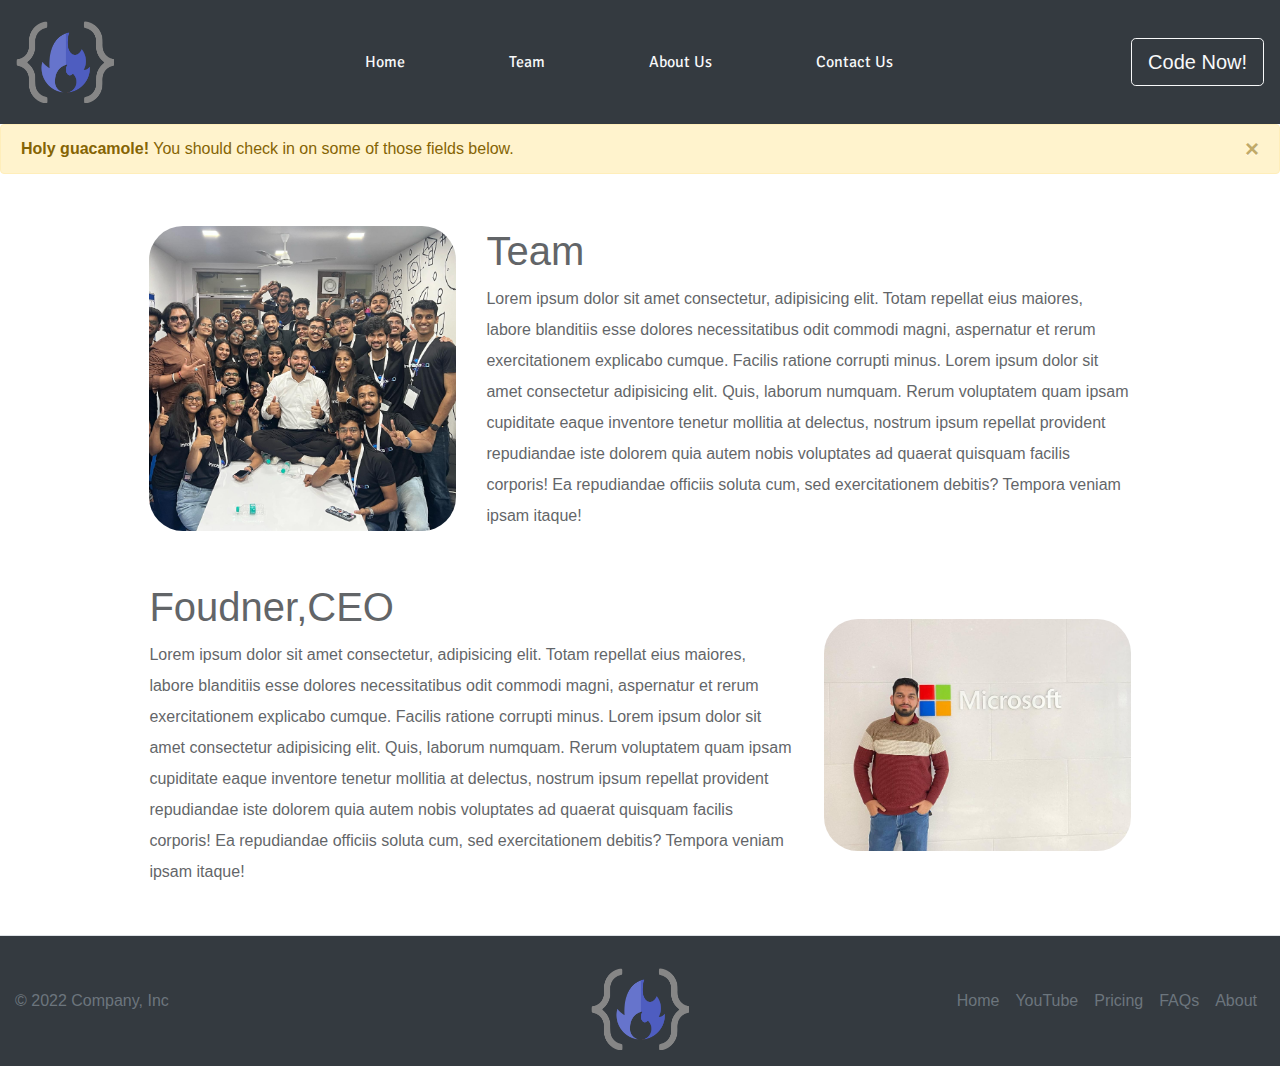
==== index.html @ 54fc323a "Rename newIndex.html to index.html" ====
<!doctype html>
<html lang="en">

<head>
    <!-- Required meta tags -->
    <meta charset="utf-8">
    <meta name="viewport" content="width=device-width, initial-scale=1, shrink-to-fit=no">
    <link rel="stylesheet" href="newhome.css">
    <link rel="preconnect" href="https://fonts.googleapis.com">
    <link rel="preconnect" href="https://fonts.gstatic.com" crossorigin>
    <link href="https://fonts.googleapis.com/css2?family=Pangolin&display=swap" rel="stylesheet">
    <link href="https://fonts.googleapis.com/css2?family=Signika+Negative:wght@600&display=swap" rel="stylesheet">

    <!-- Bootstrap CSS -->
    <link rel="stylesheet" href="https://cdn.jsdelivr.net/npm/bootstrap@4.3.1/dist/css/bootstrap.min.css"
        integrity="sha384-ggOyR0iXCbMQv3Xipma34MD+dH/1fQ784/j6cY/iJTQUOhcWr7x9JvoRxT2MZw1T" crossorigin="anonymous">

    <title>Code Help By Babbar</title>
</head>

<body>



    <div class="container-fluid mb-5 px-0">


        <!-- NAVBAR SECTION  -->


        <div class="col mb-5 px-0">
            <nav class="navbar navbar-expand-lg navbat-light bg-dark py-3 sticky">
                <a href="https://www.thecodehelp.in/" class="display-3 navbar-brand my-auto"><img class="mr-2"
                        src="./logo.png" alt="" style="width: 98px; height: 82px;"></a>

                <button class="navbar-toggler bg-light" data-toggle="collapse" data-target="#mynavbar">
                    <span class="navbar-toggler-icon"></span>
                </button>

                <div class="collapse navbar-collapse" id="mynavbar">
                    <ul class="navbar-nav mx-auto d-flex align-items-centerjustify-content-center">
                        <li class="mx-10 nav-item px-2"> <a href="https://www.thecodehelp.in/"
                                class="Fonts fs-1 nav-links text-light"
                                style="margin-left: 38px; margin-right: 50px;">Home </a></li>
                        <li class="mx-10 nav-item px-2"> <a href="#team-scroll"
                                class=" Fonts fs-1  text-light nav-links" data-toggle="dropdown"
                                style="margin-left: 38px; margin-right: 50px;">Team</a>
                            <!-- <div class="dropdown-menu">
                                <a href="#" class="dropdown-item">Web Development</a>
                                <a href="#" class="dropdown-item">DSA</a>
                            </div> -->
                        </li>
                        <li class="mx-10 nav-item px-2 dropdown"> <a href="#foot"
                                class=" Fonts fs-1 nav-links text-light"
                                style="margin-left: 38px; margin-right: 50px;">About Us </a>
                        </li>
                        <li class="mx-10 nav-item px-2"> <a href="https://www.thecodehelp.in/contact"
                                class=" Fonts fs-1 nav-links text-light"
                                style="margin-left: 38px; margin-right: 50px;">Contact Us </a></li>
                    </ul>

                    <a href="https://labs.thecodehelp.in/quick-compiler"><button type="button"
                            class="btn btn-lg btn-outline-light">Code Now!</button></a>
                </div>
            </nav>


            <div class="alert alert-warning alert-dismissible fade show" role="alert">
                <strong>Holy guacamole!</strong> You should check in on some of those fields below.
                <button type="button" class="close" data-dismiss="alert" aria-label="Close">
                  <span aria-hidden="true">&times;</span>
                </button>
              </div>

            
         


        </div>



        <!-- TEAM AND CEO SECTION  -->

        <div class="container mt-5 mb-5" id="team">

            <div class="row mb-5 d-flex align-items-center" id="team-scroll">
                <div class="col-lg-4 col-sm-12 col-12 my-1"><img class="teamImg" src="./babbar team.png.png" alt="">
                </div>
                <div class="col-lg-8 col-sm-12 col-12  team-para">
                    <h1 class="display1">Team</h1>
                    Lorem ipsum dolor sit amet consectetur, adipisicing elit. Totam repellat eius maiores, labore
                    blanditiis esse dolores necessitatibus odit commodi magni, aspernatur et rerum exercitationem
                    explicabo cumque. Facilis ratione corrupti minus. Lorem ipsum dolor sit amet consectetur adipisicing
                    elit. Quis, laborum numquam. Rerum voluptatem quam ipsam cupiditate eaque inventore tenetur mollitia
                    at delectus, nostrum ipsum repellat provident repudiandae iste dolorem quia autem nobis voluptates
                    ad quaerat quisquam facilis corporis! Ea repudiandae officiis soluta cum, sed exercitationem
                    debitis? Tempora veniam ipsam itaque!
                </div>
            </div>

            <div class="row mb-5 d-flex align-items-center">
                <div class="col-lg-8 col-sm-12 col-12  team-para">
                    <h1 class="display1">Foudner,CEO</h1>
                    Lorem ipsum dolor sit amet consectetur, adipisicing elit. Totam repellat eius maiores, labore
                    blanditiis esse dolores necessitatibus odit commodi magni, aspernatur et rerum exercitationem
                    explicabo cumque. Facilis ratione corrupti minus. Lorem ipsum dolor sit amet consectetur adipisicing
                    elit. Quis, laborum numquam. Rerum voluptatem quam ipsam cupiditate eaque inventore tenetur mollitia
                    at delectus, nostrum ipsum repellat provident repudiandae iste dolorem quia autem nobis voluptates
                    ad quaerat quisquam facilis corporis! Ea repudiandae officiis soluta cum, sed exercitationem
                    debitis? Tempora veniam ipsam itaque!
                </div>
                <div class="col-lg-4 col-sm-12 col-12"><img class="teamImg" src="./babbar.png.png" alt=""></div>
            </div>
        </div>

    </div>
    <!-- FOOTER SECTION  -->

    <div id="foot" style="height: 100%;">
        <footer class="bg-dark d-flex flex-wrap justify-content-between align-items-center py-3 mt-5 border-top">
            <p class="col-md-4 mb-0 text-muted col-sm-12 ">© 2022 Company, Inc</p>

            <a href="https://www.thecodehelp.in/"
                class="mt-3 col-sm-12 col-md-4 d-flex align-items-center justify-content-center mb-3 mb-md-0 me-md-auto link-dark text-decoration-none">
                <img src="./logo.png" alt="" style="width: 98px; height: 82px;">
            </a>

            <ul class="nav col-md-4 justify-content-end col-sm-12 ">
                <li class="nav-item"><a href="https://www.thecodehelp.in/" class="nav-link px-2 text-muted">Home</a>
                </li>
                <li class="nav-item"><a href="https://www.youtube.com/@CodeHelp/videos"
                        class="nav-link px-2 text-muted">YouTube</a></li>
                <li class="nav-item"><a href="https://www.thecodehelp.in/#courses"
                        class="nav-link px-2 text-muted">Pricing</a></li>
                <li class="nav-item"><a href="#" class="nav-link px-2 text-muted">FAQs</a></li>
                <li class="nav-item"><a href="https://www.thecodehelp.in/about"
                        class="nav-link px-2 text-muted">About</a></li>
            </ul>
        </footer>
    </div>





    <!-- Optional JavaScript -->
    <!-- jQuery first, then Popper.js, then Bootstrap JS -->
    <script src="https://code.jquery.com/jquery-3.3.1.slim.min.js"
        integrity="sha384-q8i/X+965DzO0rT7abK41JStQIAqVgRVzpbzo5smXKp4YfRvH+8abtTE1Pi6jizo"
        crossorigin="anonymous"></script>
    <script src="https://cdn.jsdelivr.net/npm/popper.js@1.14.7/dist/umd/popper.min.js"
        integrity="sha384-UO2eT0CpHqdSJQ6hJty5KVphtPhzWj9WO1clHTMGa3JDZwrnQq4sF86dIHNDz0W1"
        crossorigin="anonymous"></script>
    <script src="https://cdn.jsdelivr.net/npm/bootstrap@4.3.1/dist/js/bootstrap.min.js"
        integrity="sha384-JjSmVgyd0p3pXB1rRibZUAYoIIy6OrQ6VrjIEaFf/nJGzIxFDsf4x0xIM+B07jRM"
        crossorigin="anonymous"></script>
</body>

</html>
---- newhome.css ----
html{
    scroll-behavior: smooth;
}

.teamImg{
    width: 100%;
    border-radius: 34px;
    height: 100%;
}

.team-para{
    line-height: 31px;
    opacity: 0.7;
}

#team{
    width: 79%;
}

.Fonts{
    font-family: 'Signika Negative', sans-serif;
    font-style: normal;
}

.sticky {
    position: fixed;
    top: 0;
    width: 100%;
  }
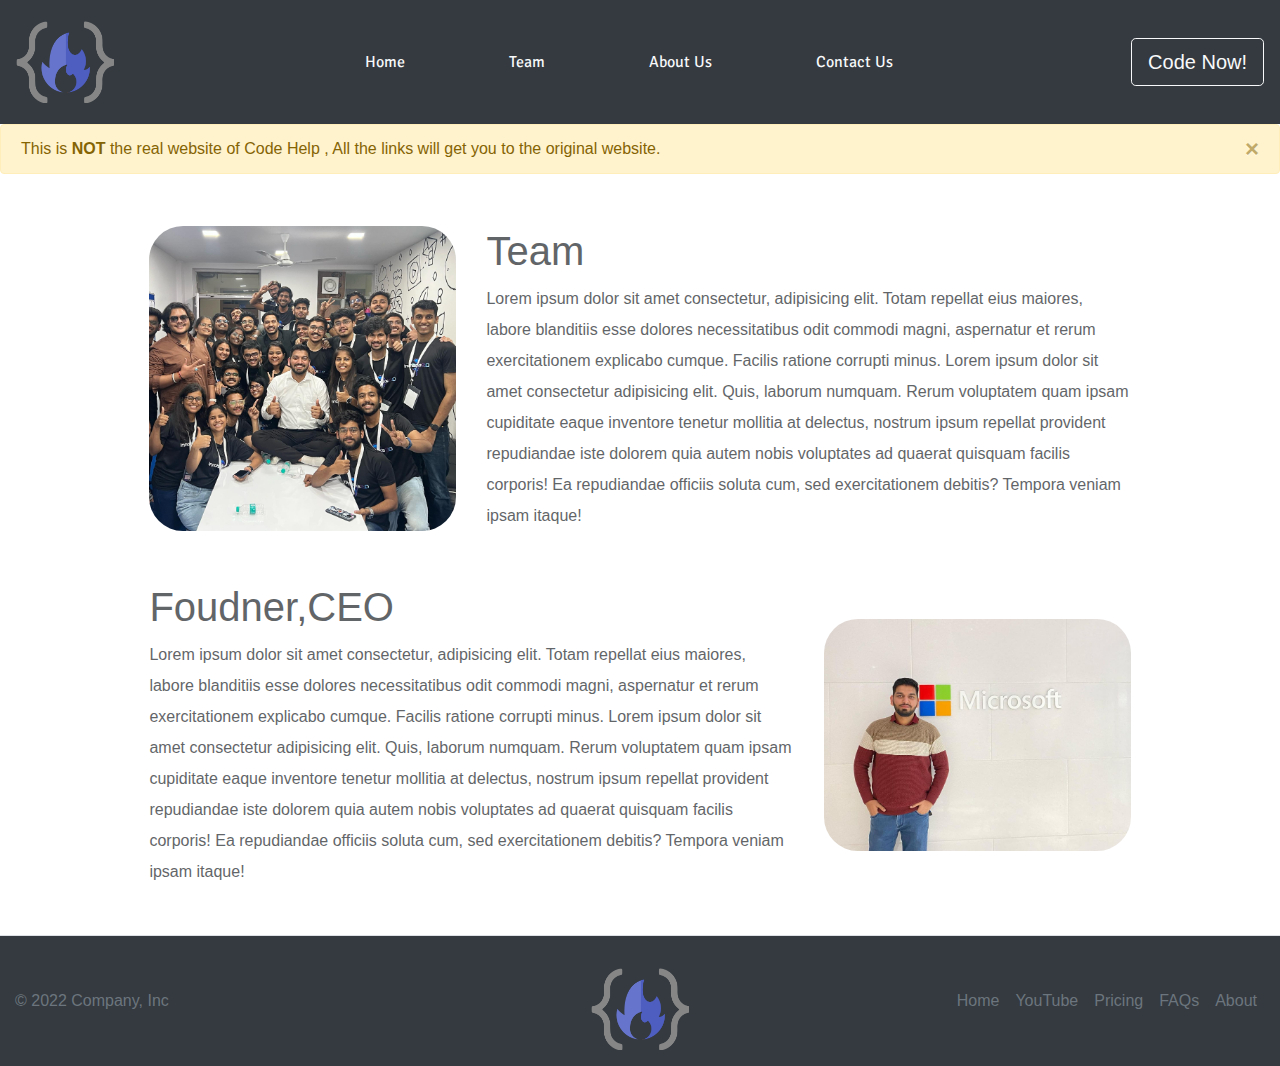
==== commit 71e195e9: "Update index.html" ====
--- a/index.html
+++ b/index.html
@@ -66,7 +66,7 @@
 
 
             <div class="alert alert-warning alert-dismissible fade show" role="alert">
-                <strong>Holy guacamole!</strong> You should check in on some of those fields below.
+                This is <strong>NOT</strong> the real website of Code Help , All the links will get you to the original website.
                 <button type="button" class="close" data-dismiss="alert" aria-label="Close">
                   <span aria-hidden="true">&times;</span>
                 </button>
